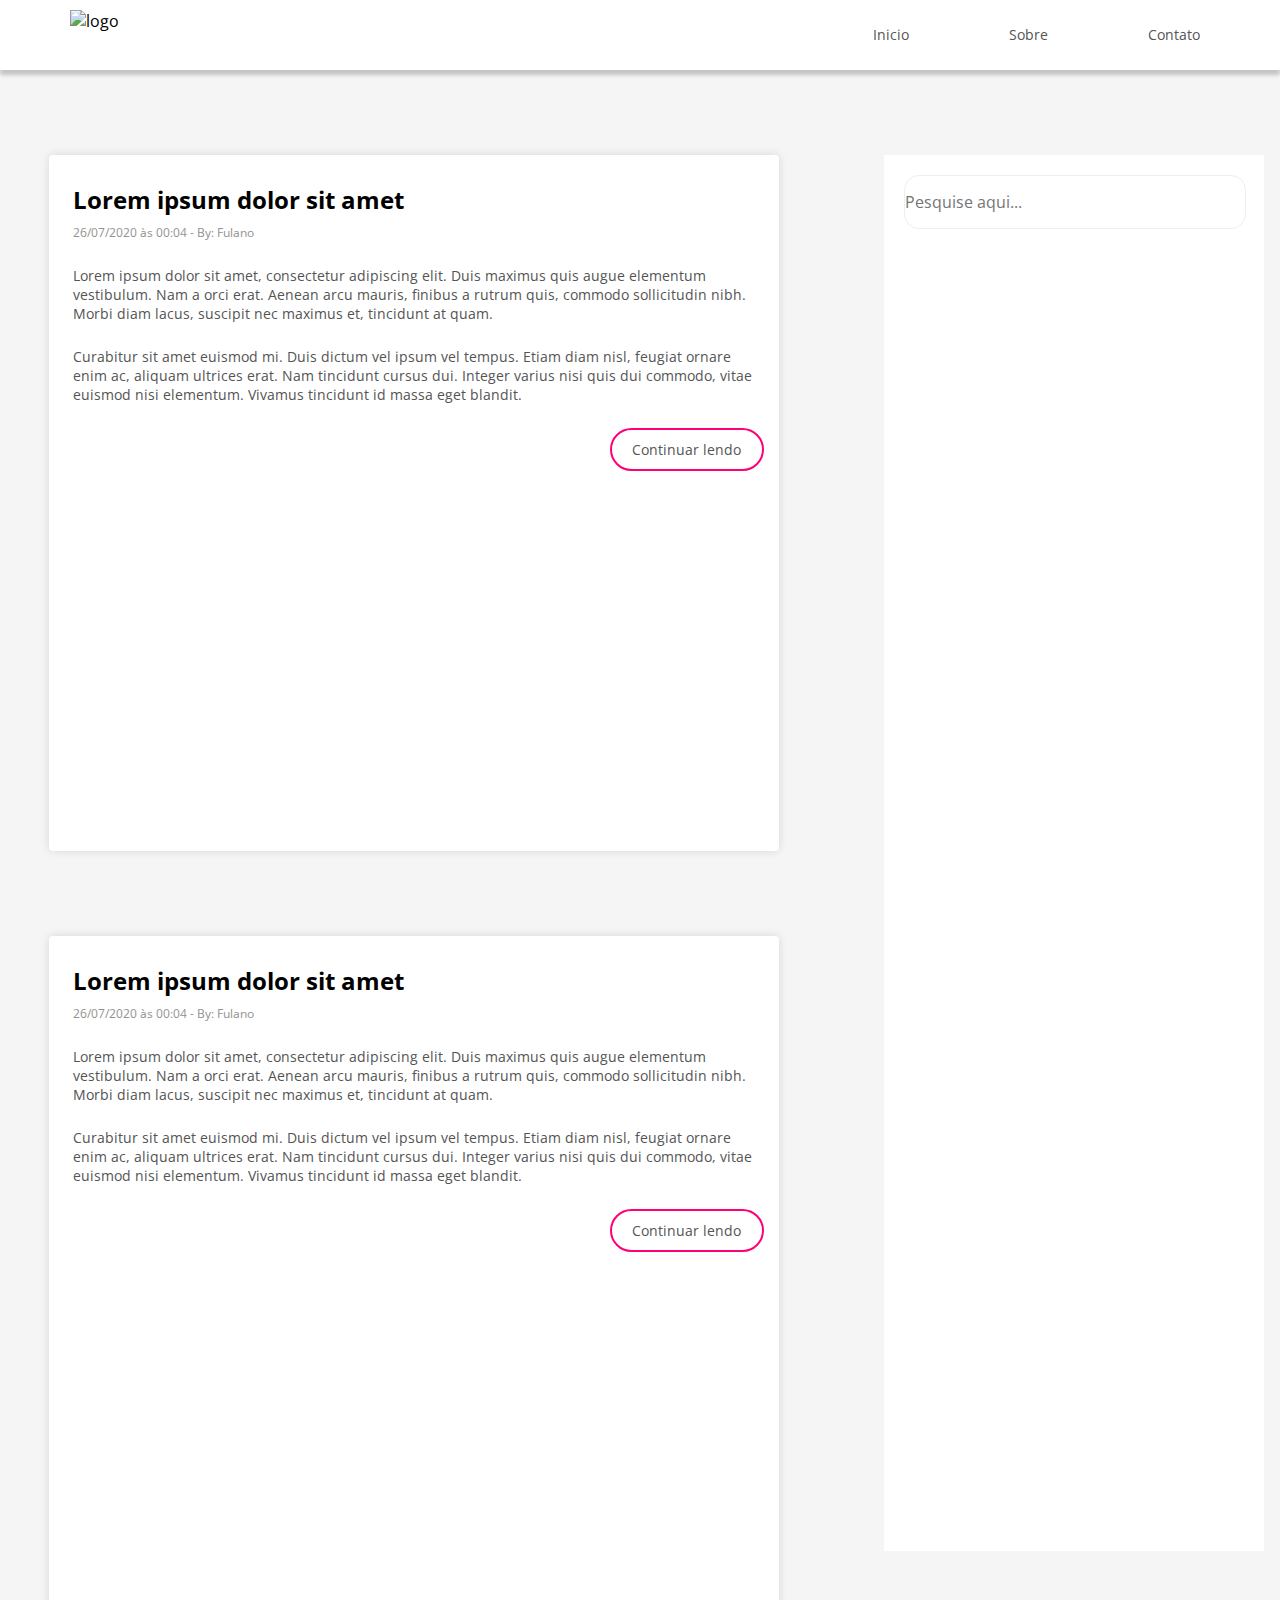
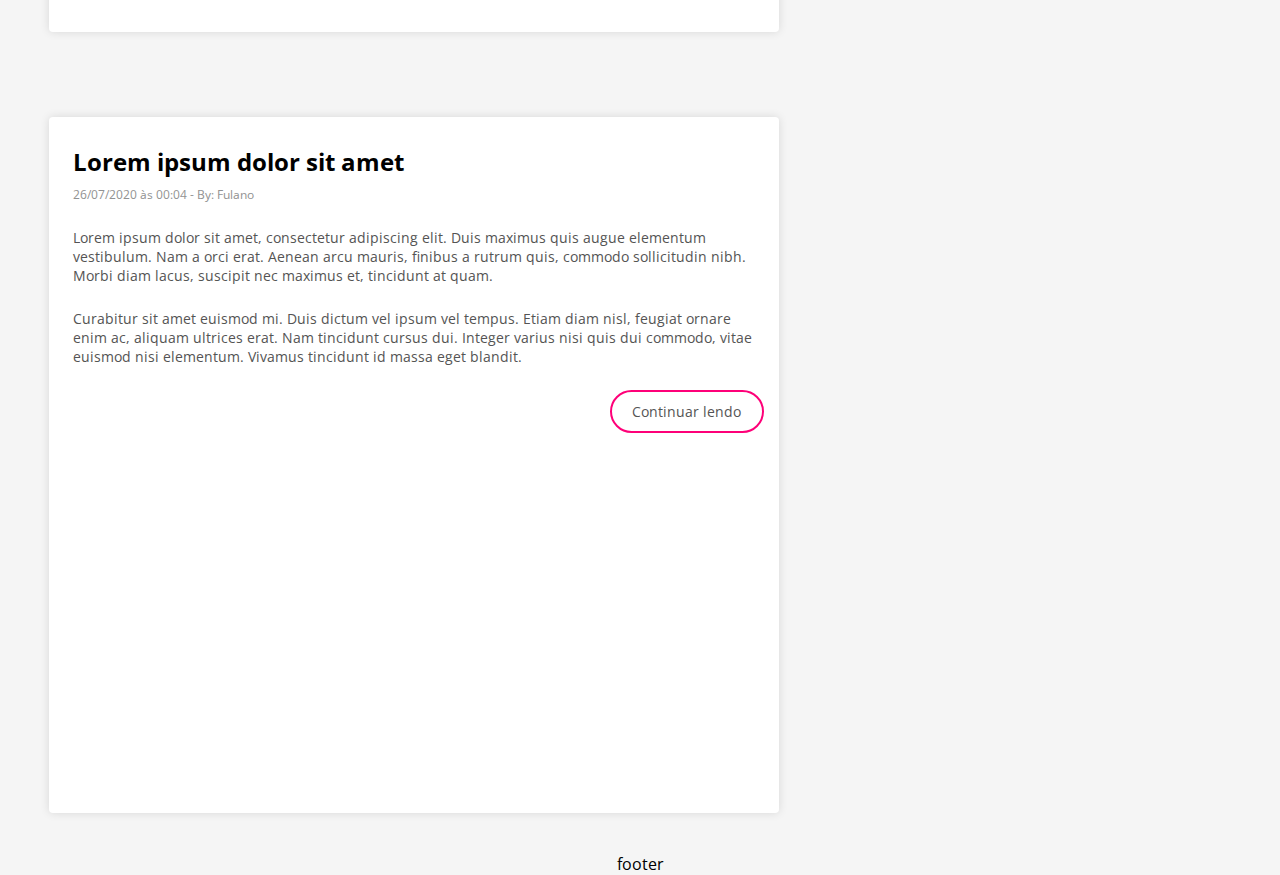
==== index.html @ a048533a "iniciado estrutura do index, criado cards" ====
<!DOCTYPE html>
<html lang="pt-br">
<head>
    <meta charset="UTF-8">
    <meta http-equiv="X-UA-Compatible" content="IE=edge">
    <meta name="viewport" content="width=device-width, initial-scale=1.0">
    <link rel="stylesheet" href="style.css">
    <title>logoipsum</title>
</head>
<body>
    <div class="topnav">
        <img src="./assets/logo.svg" alt="logo">
        <a href="./contato.html">Contato</a>
        <a href="./sobre.html">Sobre</a>
        <a href="./index.html">Inicio</a>
    </div>
    <div class="grid-container">
        <div class="card1">
            <h2>Lorem ipsum dolor sit amet</h2>
            <span>26/07/2020 às 00:04 - By: Fulano</span>
            <img src="./assets/pessoa.png" alt="">
            <p>Lorem ipsum dolor sit amet, consectetur adipiscing elit. 
                Duis maximus quis augue elementum vestibulum. Nam a orci erat. 
                Aenean arcu mauris, finibus a rutrum quis, commodo sollicitudin nibh. 
                Morbi diam lacus, suscipit nec maximus et, tincidunt at quam. </p>
            <p>Curabitur sit amet euismod mi. Duis dictum vel ipsum vel tempus. Etiam diam nisl, 
                feugiat ornare enim ac, aliquam ultrices erat. Nam tincidunt cursus dui. Integer 
                varius nisi quis dui commodo, vitae euismod nisi elementum. Vivamus tincidunt id massa eget blandit.
            </p>
            <button>Continuar lendo</button>
        </div>
        <div class="card2">
            <h2>Lorem ipsum dolor sit amet</h2>
            <span>26/07/2020 às 00:04 - By: Fulano</span>
            <img src="./assets/computador.png" alt="">
            <p>Lorem ipsum dolor sit amet, consectetur adipiscing elit. 
                Duis maximus quis augue elementum vestibulum. Nam a orci erat. 
                Aenean arcu mauris, finibus a rutrum quis, commodo sollicitudin nibh. 
                Morbi diam lacus, suscipit nec maximus et, tincidunt at quam. </p>
            <p>Curabitur sit amet euismod mi. Duis dictum vel ipsum vel tempus. Etiam diam nisl, 
                feugiat ornare enim ac, aliquam ultrices erat. Nam tincidunt cursus dui. Integer 
                varius nisi quis dui commodo, vitae euismod nisi elementum. Vivamus tincidunt id massa eget blandit.
            </p>
            <button>Continuar lendo</button>
        </div>
        <div class="card3">
            <h2>Lorem ipsum dolor sit amet</h2>
            <span>26/07/2020 às 00:04 - By: Fulano</span>
            <img src="./assets/pintura.png" alt="">
            <p>Lorem ipsum dolor sit amet, consectetur adipiscing elit. 
                Duis maximus quis augue elementum vestibulum. Nam a orci erat. 
                Aenean arcu mauris, finibus a rutrum quis, commodo sollicitudin nibh. 
                Morbi diam lacus, suscipit nec maximus et, tincidunt at quam. </p>
            <p>Curabitur sit amet euismod mi. Duis dictum vel ipsum vel tempus. Etiam diam nisl, 
                feugiat ornare enim ac, aliquam ultrices erat. Nam tincidunt cursus dui. Integer 
                varius nisi quis dui commodo, vitae euismod nisi elementum. Vivamus tincidunt id massa eget blandit.
            </p>
            <button>Continuar lendo</button>
        </div>
        <div class="cardlateral">
            <input class="pesquisa" type="text" placeholder="Pesquise aqui..." name="search">
        </div>
        <footer>
            footer
        </footer>
    </div>
</body>
</html>
---- style.css ----
@import url('https://fonts.googleapis.com/css2?family=Open+Sans:wght@300;400;600;700&display=swap');


body {
    font-family: 'Open Sans', sans-serif;
    background-color: #F5F5F5;
    margin: 0px;
}
input, button, submit { 
    border:none; 
    background: none;
	color: inherit;
	border: none;
	padding: 0;
	font: inherit;
	cursor: pointer;
	outline: inherit;

} 

.topnav {
    background-color: #fff;
    overflow: hidden;
    height: 70px;
    box-shadow: 0 5px 4px 0 rgba(0,0,0,.2);
    grid-area: navbar;
  }
  
  /* Style the links inside the navigation bar */
  .topnav a {
    float: right;
    color: #545454;
    text-align: center;
    padding: 25px 20px;
    margin-right: 60px;
    text-decoration: none;
    font-size: 14px;
  }
  
  /* Change the color of links on hover */
  .topnav a:hover {
    background-color: #FE0078;
    color: #fff;
  }
  
  /* Add a color to the active/current link */
  .topnav a.active {
    background-color: #4CAF50;
    color: white;
  }

  .topnav img {
    padding: 10px;
    margin-left: 60px;
  }


.grid-container {
    display: grid;
    gap: 40px;
    grid-template-areas:
      "navbar navbar navbar navbar"
      "card1 card1 card1 cardlateral"
      "card1 card1 card1 cardlateral"
      "card2 card2 card2 cardlateral"
      "card3 card3 card3 cardlateral"
      "footer footer footer footer";
    justify-items: center;
}
    .card1 { 
      grid-area: card1; 
      width: 730px;
      height: 696px;
      background-color: #fff;
      margin-top: 45px;
      border-radius: 4px;
      box-shadow: 0px 0px 10px rgba(0, 0, 0, 0.12);
    }
    .card1 h2 {
        margin-left: 24px;
        line-height: 50px;
        height: 25px;
        font-weight: 700;
        font-size: 24px;
    }
    .card1 span {
        margin-left: 24px;
        font-size: 12px;
        color: #929292;
    }
    .card1 p {
        margin: 24px;
        font-size: 14px;
        line-height: 19px;
        color: #545454;
    }
    .card1 img {
        margin-top: 14px;
    }
    .card1 button {
        float: right;
        border: 2px solid #FE0078;
        border-radius: 50px;
        color: #545454;
        font-size: 14px;
        padding: 10px;
        margin-right: 15px;
        width: 154px;
        height: 43px;
    }


    .card2 { 
        grid-area: card2; 
        width: 730px;
        height: 696px;
        background-color: #fff;
        margin-top: 45px;
        border-radius: 4px;
        box-shadow: 0px 0px 10px rgba(0, 0, 0, 0.12);
      }
      .card2 h2 {
          margin-left: 24px;
          line-height: 50px;
          height: 25px;
          font-weight: 700;
          font-size: 24px;
      }
      .card2 span {
          margin-left: 24px;
          font-size: 12px;
          color: #929292;
      }
      .card2 p {
          margin: 24px;
          font-size: 14px;
          line-height: 19px;
          color: #545454;
      }
      .card2 img {
          margin-top: 14px;
      }
      .card2 button {
        float: right;
        border: 2px solid #FE0078;
        border-radius: 50px;
        color: #545454;
        font-size: 14px;
        padding: 10px;
        margin-right: 15px;
        width: 154px;
        height: 43px;
    }


    .card3 { 
        grid-area: card3; 
        width: 730px;
        height: 696px;
        background-color: #fff;
        margin-top: 45px;
        border-radius: 4px;
        box-shadow: 0px 0px 10px rgba(0, 0, 0, 0.12);
      }
    .card3 h2 {
          margin-left: 24px;
          line-height: 50px;
          height: 25px;
          font-weight: 700;
          font-size: 24px;
      }
    .card3 span {
          margin-left: 24px;
          font-size: 12px;
          color: #929292;
      }
    .card3 p {
          margin: 24px;
          font-size: 14px;
          line-height: 19px;
          color: #545454;
      }
    .card3 img {
          margin-top: 14px;
      }
    .card3 button {
        float: right;
        border: 2px solid #FE0078;
        border-radius: 50px;
        color: #545454;
        font-size: 14px;
        padding: 10px;
        margin-right: 15px;
        width: 154px;
        height: 43px;
    } 


    .cardlateral { 
      grid-area: cardlateral;
      width: 380px;
      height: 1396px;
      background-color: #fff;
      margin-top: 45px;
    }

    .pesquisa {
        border-radius: 15px;
        border: 1px solid #EEEEEE;
        width: 340px;
        height: 52px;
        margin: 20px;

    }
    input[type="text"]:hover {
        border: 1px solid #FE0078;
    }
    input[type="text"]:focus {
        border: 1px solid #FE0078;
    }

footer {
    grid-area: footer;
}
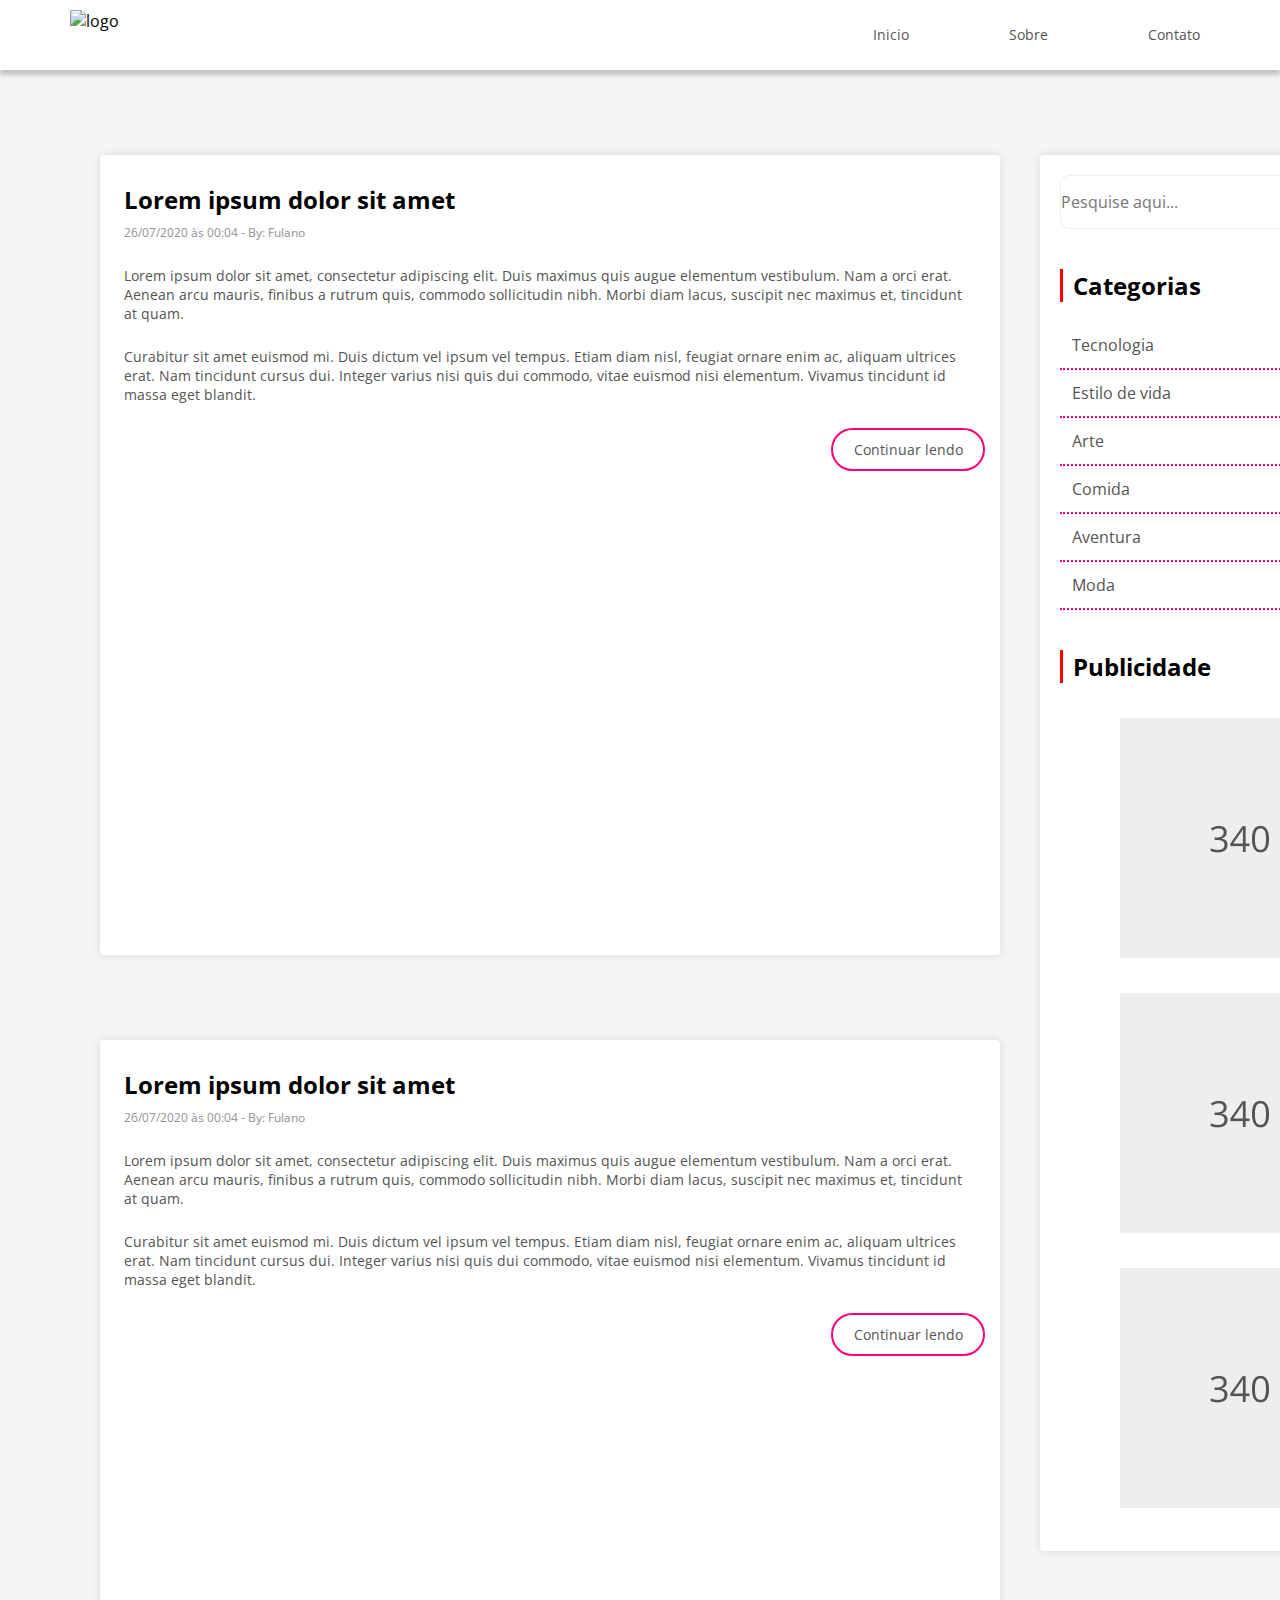
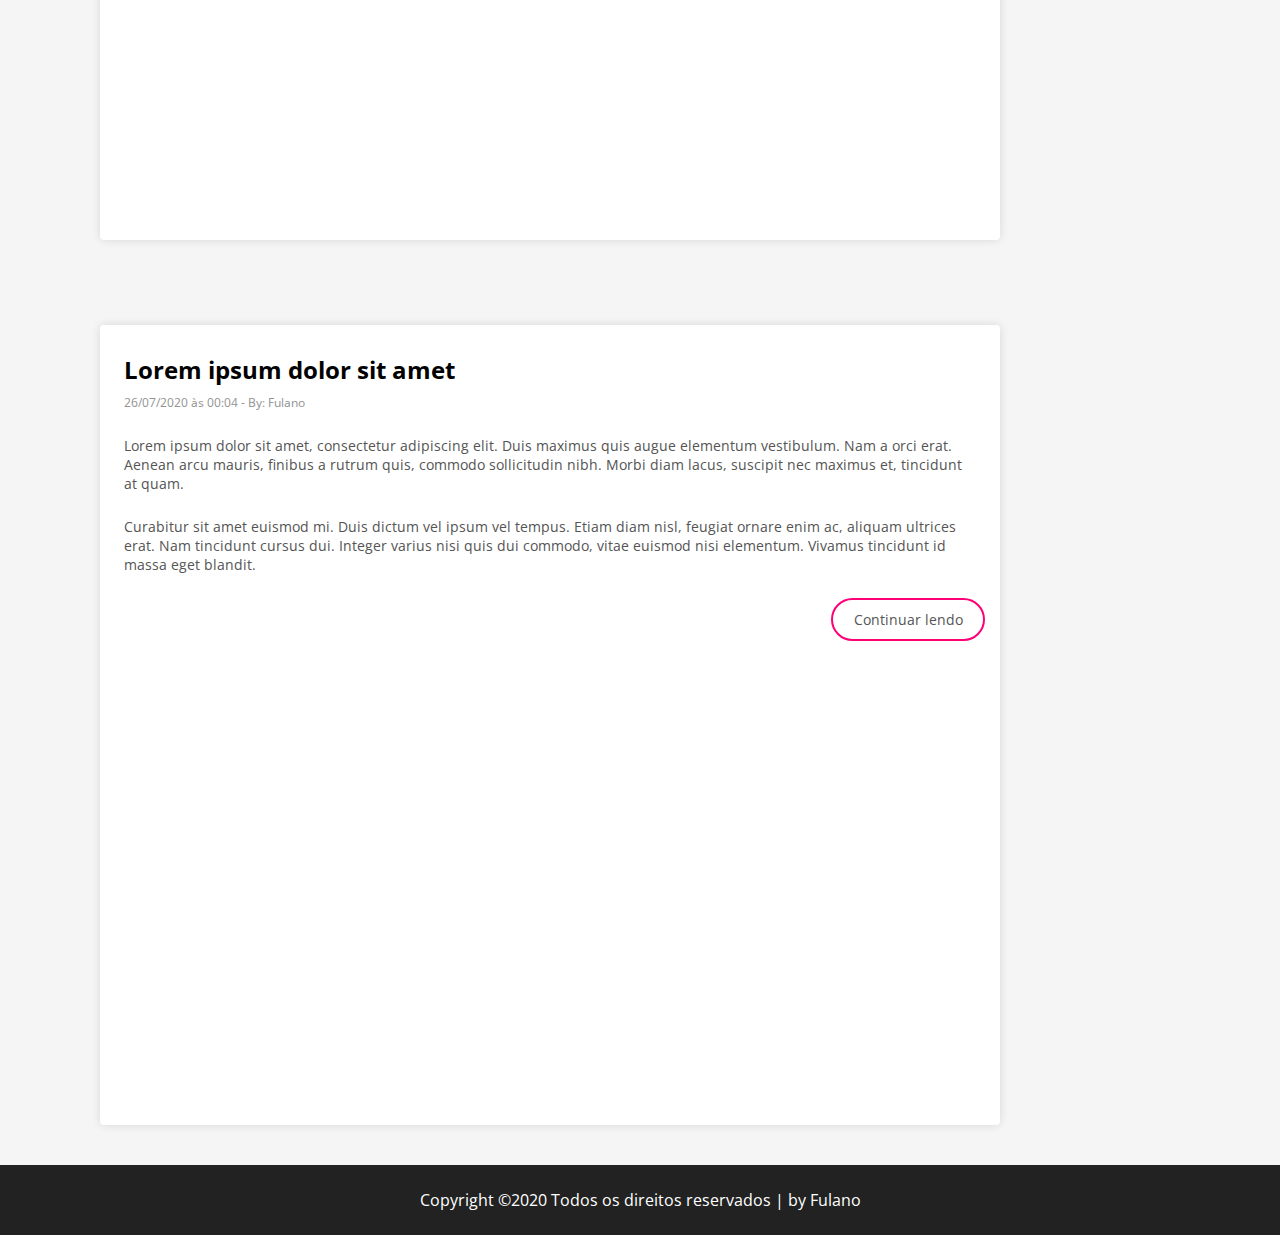
==== commit 28d91fb5: "finalizado home" ====
--- a/index.html
+++ b/index.html
@@ -59,10 +59,29 @@
         </div>
         <div class="cardlateral">
             <input class="pesquisa" type="text" placeholder="Pesquise aqui..." name="search">
+            <div class="categoriaTitulo">
+                <h2>Categorias</h2>
+            </div>    
+            <div class="vertical-menu">
+                <a href="#">Tecnologia<span>25</span></a>
+                <a href="#">Estilo de vida<span>8</span></a>
+                <a href="#">Arte<span>2</span></a>
+                <a href="#">Comida<span>12</span></a>
+                <a href="#">Aventura<span>9</span></a>
+                <a href="#">Moda <span>12</span></a> 
+            </div>
+            <div class="publicidadeTitulo">
+                <h2>Publicidade</h2>
+            </div>
+            <div class="publicidades">
+                <img src="./assets/AD.png">
+                <img src="./assets/AD.png">
+                <img src="./assets/AD.png">
+            </div>
         </div>
-        <footer>
-            footer
-        </footer>
     </div>
+    <footer>
+        <span>Copyright ©2020 Todos os direitos reservados | by Fulano</span>
+    </footer>
 </body>
 </html>--- a/style.css
+++ b/style.css
@@ -26,7 +26,6 @@
     grid-area: navbar;
   }
   
-  /* Style the links inside the navigation bar */
   .topnav a {
     float: right;
     color: #545454;
@@ -37,18 +36,10 @@
     font-size: 14px;
   }
   
-  /* Change the color of links on hover */
   .topnav a:hover {
-    background-color: #FE0078;
-    color: #fff;
+    color: #FE0078;
   }
   
-  /* Add a color to the active/current link */
-  .topnav a.active {
-    background-color: #4CAF50;
-    color: white;
-  }
-
   .topnav img {
     padding: 10px;
     margin-left: 60px;
@@ -66,15 +57,19 @@
       "card3 card3 card3 cardlateral"
       "footer footer footer footer";
     justify-items: center;
+    margin-left: 100px;
 }
     .card1 { 
       grid-area: card1; 
-      width: 730px;
-      height: 696px;
+      width: 900px;
+      height: 800px;
       background-color: #fff;
       margin-top: 45px;
       border-radius: 4px;
       box-shadow: 0px 0px 10px rgba(0, 0, 0, 0.12);
+    }
+    .card1 img {
+        width: 900px;
     }
     .card1 h2 {
         margin-left: 24px;
@@ -108,17 +103,24 @@
         width: 154px;
         height: 43px;
     }
+    .card1 button:hover {
+        background-color: #FE0078;
+        color: #fff;
+    }
 
 
     .card2 { 
         grid-area: card2; 
-        width: 730px;
-        height: 696px;
+        width: 900px;
+        height: 800px;
         background-color: #fff;
         margin-top: 45px;
         border-radius: 4px;
         box-shadow: 0px 0px 10px rgba(0, 0, 0, 0.12);
       }
+      .card2 img {
+        width: 900px;
+    }
       .card2 h2 {
           margin-left: 24px;
           line-height: 50px;
@@ -151,17 +153,24 @@
         width: 154px;
         height: 43px;
     }
+    .card2 button:hover {
+        background-color: #FE0078;
+        color: #fff;
+    }
 
 
     .card3 { 
         grid-area: card3; 
-        width: 730px;
-        height: 696px;
+        width: 900px;
+        height: 800px;
         background-color: #fff;
         margin-top: 45px;
         border-radius: 4px;
         box-shadow: 0px 0px 10px rgba(0, 0, 0, 0.12);
       }
+      .card3 img {
+        width: 900px;
+    }
     .card3 h2 {
           margin-left: 24px;
           line-height: 50px;
@@ -194,23 +203,29 @@
         width: 154px;
         height: 43px;
     } 
+    .card3 button:hover {
+        background-color: #FE0078;
+        color: #fff;
+    }
 
 
     .cardlateral { 
       grid-area: cardlateral;
-      width: 380px;
+      width: 500px;
       height: 1396px;
       background-color: #fff;
       margin-top: 45px;
+      margin-right: 100px;
+      border-radius: 4px;
+      box-shadow: 0px 0px 10px rgba(0, 0, 0, 0.12);
     }
 
     .pesquisa {
-        border-radius: 15px;
+        border-radius: 10px;
         border: 1px solid #EEEEEE;
-        width: 340px;
+        width: 460px;
         height: 52px;
         margin: 20px;
-
     }
     input[type="text"]:hover {
         border: 1px solid #FE0078;
@@ -218,7 +233,53 @@
     input[type="text"]:focus {
         border: 1px solid #FE0078;
     }
+    .categoriaTitulo {
+        border-left: 3px solid #ff0000;
+        margin: 20px;
+      }
+    .categoriaTitulo h2 {
+        margin: 10px;
+    }  
+    
+      .vertical-menu {
+        margin: 20px;
+        margin-bottom: 40px;
+      }
+      
+      .vertical-menu a {
+        color: #545454;
+        display: block;
+        padding: 12px;
+        text-decoration: none;
+        border-bottom: 2px dotted #FE0078;
+      }
+      
+      .vertical-menu a:hover {
+        color: #FE0078;
+      }
+      .vertical-menu span {
+        float: right;
+      }
+
+    .publicidadeTitulo {
+        border-left: 3px solid #ff0000;
+        margin: 20px;
+      }
+      .publicidadeTitulo h2 {
+        margin: 10px;
+      }
+    .publicidades img{
+        margin: 15px 80px;
+    }
+
 
 footer {
     grid-area: footer;
+    color: #fff;
+    background-color: #222222;
+    width:100%;
+    height: 70px;
+    display: flex;
+    align-items: center;
+    justify-content: center;
 }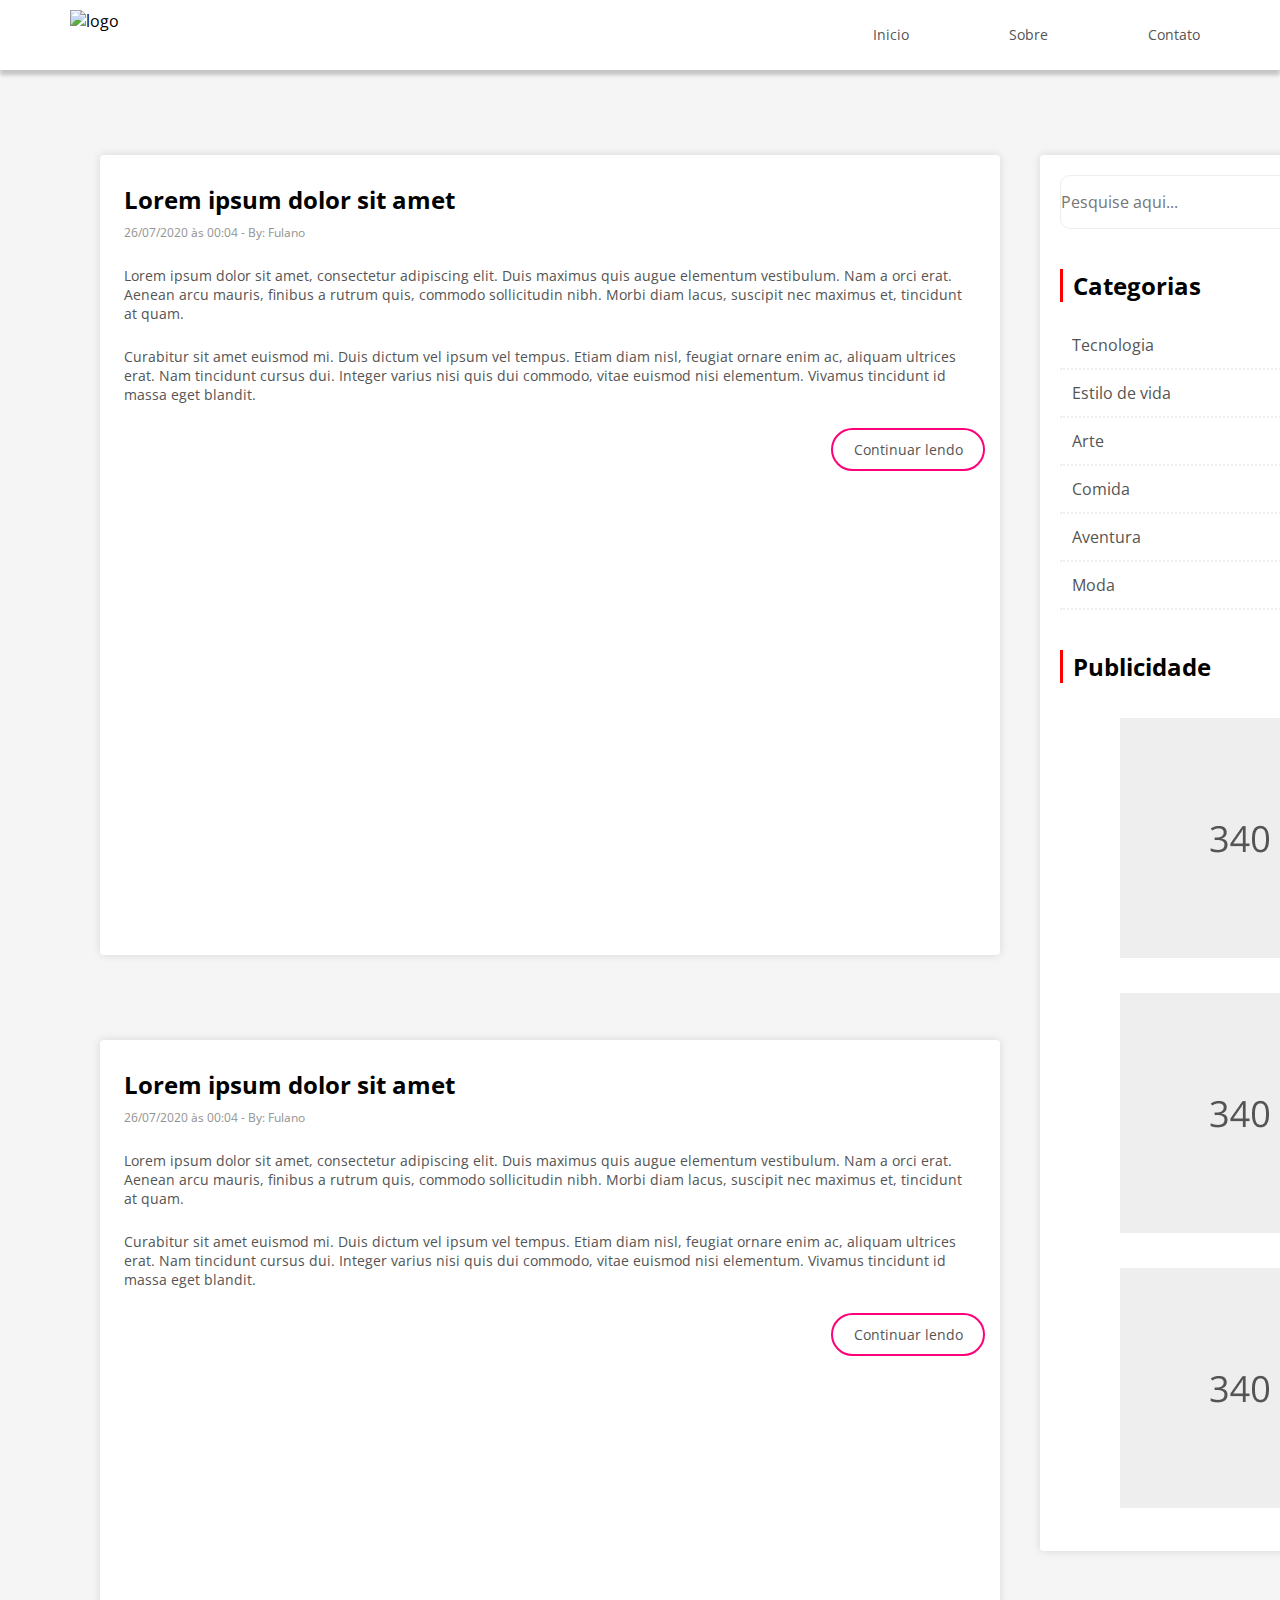
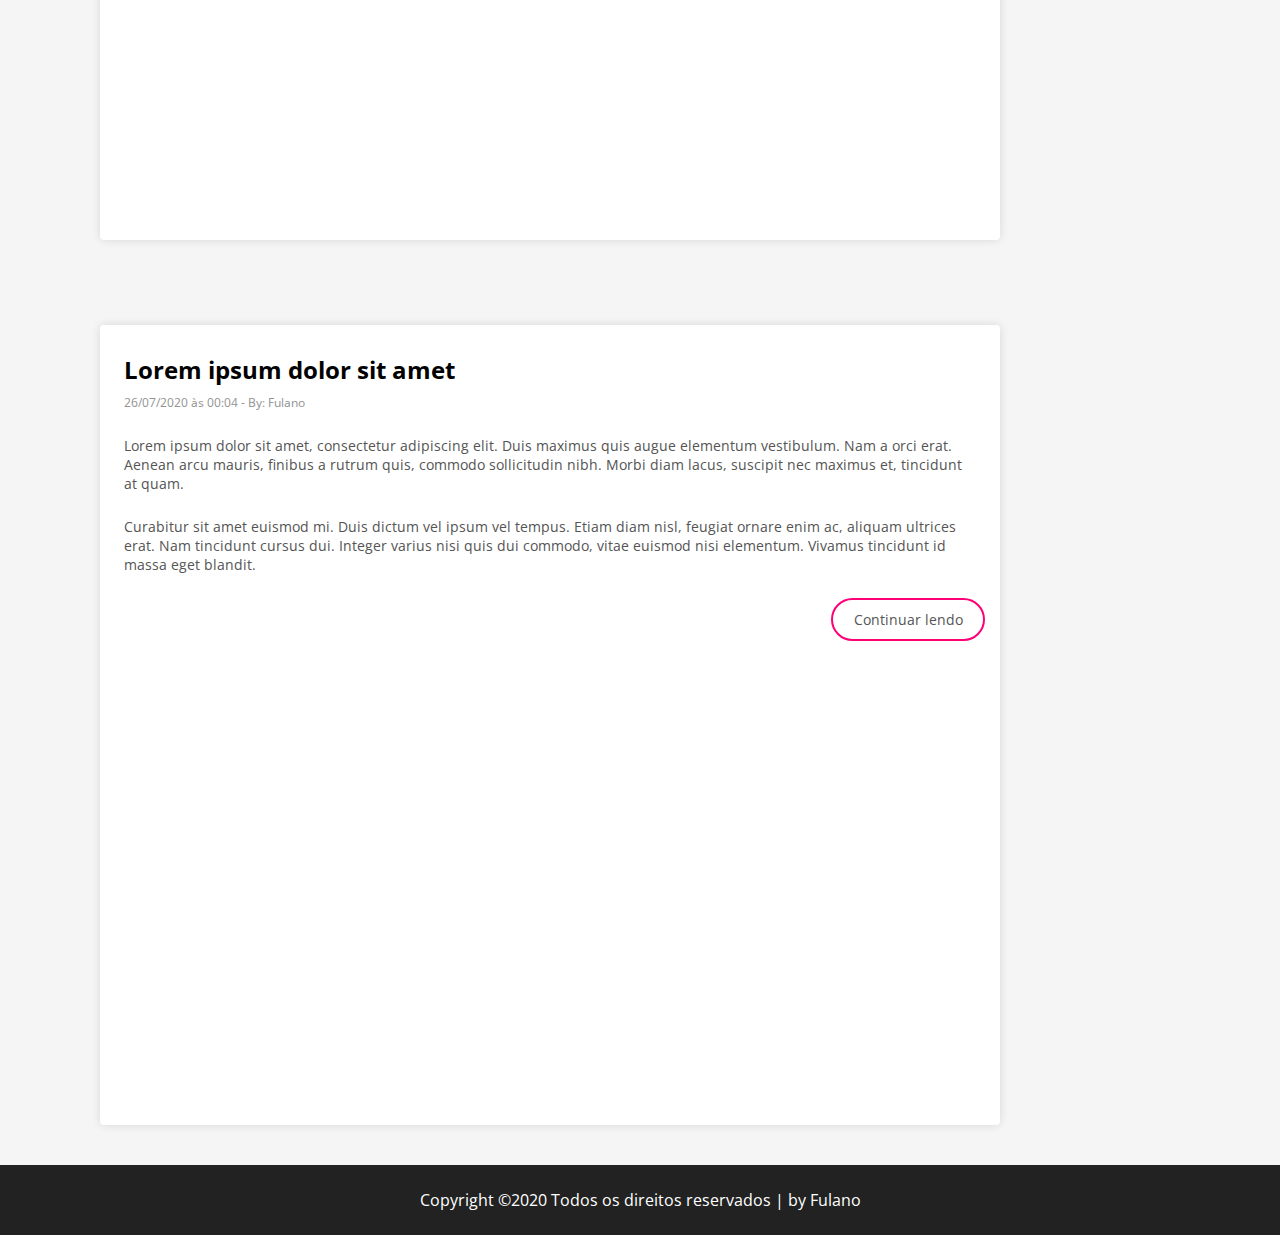
==== commit 6d2f9408: "finalizado pagina de post" ====
--- a/index.html
+++ b/index.html
@@ -27,7 +27,9 @@
                 feugiat ornare enim ac, aliquam ultrices erat. Nam tincidunt cursus dui. Integer 
                 varius nisi quis dui commodo, vitae euismod nisi elementum. Vivamus tincidunt id massa eget blandit.
             </p>
-            <button>Continuar lendo</button>
+            <form action="./post.html">
+                <button>Continuar lendo</button>
+            </form>
         </div>
         <div class="card2">
             <h2>Lorem ipsum dolor sit amet</h2>
--- a/style.css
+++ b/style.css
@@ -59,227 +59,228 @@
     justify-items: center;
     margin-left: 100px;
 }
-    .card1 { 
-      grid-area: card1; 
-      width: 900px;
-      height: 800px;
-      background-color: #fff;
-      margin-top: 45px;
-      border-radius: 4px;
-      box-shadow: 0px 0px 10px rgba(0, 0, 0, 0.12);
-    }
-    .card1 img {
-        width: 900px;
-    }
-    .card1 h2 {
-        margin-left: 24px;
-        line-height: 50px;
-        height: 25px;
-        font-weight: 700;
-        font-size: 24px;
-    }
-    .card1 span {
-        margin-left: 24px;
-        font-size: 12px;
-        color: #929292;
-    }
-    .card1 p {
-        margin: 24px;
-        font-size: 14px;
-        line-height: 19px;
-        color: #545454;
-    }
-    .card1 img {
+.card1 { 
+  grid-area: card1; 
+  width: 900px;
+  height: 800px;
+  background-color: #fff;
+  margin-top: 45px;
+  border-radius: 4px;
+  box-shadow: 0px 0px 10px rgba(0, 0, 0, 0.12);
+}
+.card1 img {
+    width: 900px;
+}
+.card1 h2 {
+    margin-left: 24px;
+    line-height: 50px;
+    height: 25px;
+    font-weight: 700;
+    font-size: 24px;
+}
+.card1 span {
+    margin-left: 24px;
+    font-size: 12px;
+    color: #929292;
+}
+.card1 p {
+    margin: 24px;
+    font-size: 14px;
+    line-height: 19px;
+    color: #545454;
+}
+.card1 img {
+    margin-top: 14px;
+}
+.card1 button {
+    float: right;
+    border: 2px solid #FE0078;
+    border-radius: 50px;
+    color: #545454;
+    font-size: 14px;
+    padding: 10px;
+    margin-right: 15px;
+    width: 154px;
+    height: 43px;
+}
+.card1 button:hover {
+    background-color: #FE0078;
+    color: #fff;
+}
+
+
+.card2 { 
+    grid-area: card2; 
+    width: 900px;
+    height: 800px;
+    background-color: #fff;
+    margin-top: 45px;
+    border-radius: 4px;
+    box-shadow: 0px 0px 10px rgba(0, 0, 0, 0.12);
+  }
+  .card2 img {
+    width: 900px;
+}
+  .card2 h2 {
+      margin-left: 24px;
+      line-height: 50px;
+      height: 25px;
+      font-weight: 700;
+      font-size: 24px;
+  }
+  .card2 span {
+      margin-left: 24px;
+      font-size: 12px;
+      color: #929292;
+  }
+  .card2 p {
+      margin: 24px;
+      font-size: 14px;
+      line-height: 19px;
+      color: #545454;
+  }
+  .card2 img {
+      margin-top: 14px;
+  }
+  .card2 button {
+  float: right;
+  border: 2px solid #FE0078;
+  border-radius: 50px;
+  color: #545454;
+  font-size: 14px;
+  padding: 10px;
+  margin-right: 15px;
+  width: 154px;
+  height: 43px;
+}
+  .card2 button:hover {
+    background-color: #FE0078;
+    color: #fff;
+  }
+
+
+.card3 { 
+  grid-area: card3; 
+  width: 900px;
+  height: 800px;
+  background-color: #fff;
+  margin-top: 45px;
+  border-radius: 4px;
+  box-shadow: 0px 0px 10px rgba(0, 0, 0, 0.12);
+  }
+  .card3 img {
+    width: 900px;
+}
+  .card3 h2 {
+    margin-left: 24px;
+    line-height: 50px;
+    height: 25px;
+    font-weight: 700;
+    font-size: 24px;
+    }
+  .card3 span {
+    margin-left: 24px;
+    font-size: 12px;
+    color: #929292;
+    }
+  .card3 p {
+    margin: 24px;
+    font-size: 14px;
+    line-height: 19px;
+    color: #545454;
+    }
+  .card3 img {
         margin-top: 14px;
     }
-    .card1 button {
-        float: right;
-        border: 2px solid #FE0078;
-        border-radius: 50px;
-        color: #545454;
-        font-size: 14px;
-        padding: 10px;
-        margin-right: 15px;
-        width: 154px;
-        height: 43px;
-    }
-    .card1 button:hover {
-        background-color: #FE0078;
-        color: #fff;
-    }
-
-
-    .card2 { 
-        grid-area: card2; 
-        width: 900px;
-        height: 800px;
-        background-color: #fff;
-        margin-top: 45px;
-        border-radius: 4px;
-        box-shadow: 0px 0px 10px rgba(0, 0, 0, 0.12);
-      }
-      .card2 img {
-        width: 900px;
-    }
-      .card2 h2 {
-          margin-left: 24px;
-          line-height: 50px;
-          height: 25px;
-          font-weight: 700;
-          font-size: 24px;
-      }
-      .card2 span {
-          margin-left: 24px;
-          font-size: 12px;
-          color: #929292;
-      }
-      .card2 p {
-          margin: 24px;
-          font-size: 14px;
-          line-height: 19px;
-          color: #545454;
-      }
-      .card2 img {
-          margin-top: 14px;
-      }
-      .card2 button {
-        float: right;
-        border: 2px solid #FE0078;
-        border-radius: 50px;
-        color: #545454;
-        font-size: 14px;
-        padding: 10px;
-        margin-right: 15px;
-        width: 154px;
-        height: 43px;
-    }
-    .card2 button:hover {
-        background-color: #FE0078;
-        color: #fff;
-    }
-
-
-    .card3 { 
-        grid-area: card3; 
-        width: 900px;
-        height: 800px;
-        background-color: #fff;
-        margin-top: 45px;
-        border-radius: 4px;
-        box-shadow: 0px 0px 10px rgba(0, 0, 0, 0.12);
-      }
-      .card3 img {
-        width: 900px;
-    }
-    .card3 h2 {
-          margin-left: 24px;
-          line-height: 50px;
-          height: 25px;
-          font-weight: 700;
-          font-size: 24px;
-      }
-    .card3 span {
-          margin-left: 24px;
-          font-size: 12px;
-          color: #929292;
-      }
-    .card3 p {
-          margin: 24px;
-          font-size: 14px;
-          line-height: 19px;
-          color: #545454;
-      }
-    .card3 img {
-          margin-top: 14px;
-      }
-    .card3 button {
-        float: right;
-        border: 2px solid #FE0078;
-        border-radius: 50px;
-        color: #545454;
-        font-size: 14px;
-        padding: 10px;
-        margin-right: 15px;
-        width: 154px;
-        height: 43px;
-    } 
-    .card3 button:hover {
-        background-color: #FE0078;
-        color: #fff;
-    }
-
-
-    .cardlateral { 
-      grid-area: cardlateral;
-      width: 500px;
-      height: 1396px;
-      background-color: #fff;
-      margin-top: 45px;
-      margin-right: 100px;
-      border-radius: 4px;
-      box-shadow: 0px 0px 10px rgba(0, 0, 0, 0.12);
-    }
-
-    .pesquisa {
-        border-radius: 10px;
-        border: 1px solid #EEEEEE;
-        width: 460px;
-        height: 52px;
-        margin: 20px;
-    }
-    input[type="text"]:hover {
-        border: 1px solid #FE0078;
-    }
-    input[type="text"]:focus {
-        border: 1px solid #FE0078;
-    }
-    .categoriaTitulo {
-        border-left: 3px solid #ff0000;
-        margin: 20px;
-      }
-    .categoriaTitulo h2 {
-        margin: 10px;
-    }  
-    
-      .vertical-menu {
-        margin: 20px;
-        margin-bottom: 40px;
-      }
-      
-      .vertical-menu a {
-        color: #545454;
-        display: block;
-        padding: 12px;
-        text-decoration: none;
-        border-bottom: 2px dotted #FE0078;
-      }
-      
-      .vertical-menu a:hover {
-        color: #FE0078;
-      }
-      .vertical-menu span {
-        float: right;
-      }
-
-    .publicidadeTitulo {
-        border-left: 3px solid #ff0000;
-        margin: 20px;
-      }
-      .publicidadeTitulo h2 {
-        margin: 10px;
-      }
-    .publicidades img{
-        margin: 15px 80px;
-    }
+  .card3 button {
+    float: right;
+    border: 2px solid #FE0078;
+    border-radius: 50px;
+    color: #545454;
+    font-size: 14px;
+    padding: 10px;
+    margin-right: 15px;
+    width: 154px;
+    height: 43px;
+  } 
+  .card3 button:hover {
+    background-color: #FE0078;
+    color: #fff;
+  }
+
+
+.cardlateral { 
+  grid-area: cardlateral;
+  width: 500px;
+  height: 1396px;
+  background-color: #fff;
+  margin-top: 45px;
+  margin-right: 100px;
+  border-radius: 4px;
+  box-shadow: 0px 0px 10px rgba(0, 0, 0, 0.12);
+}
+
+.pesquisa {
+  border-radius: 10px;
+  border: 1px solid #EEEEEE;
+  width: 460px;
+  height: 52px;
+  margin: 20px;
+}
+input[type="text"]:hover {
+    border: 1px solid #FE0078;
+}
+input[type="text"]:focus {
+    border: 1px solid #FE0078;
+}
+.categoriaTitulo {
+    border-left: 3px solid #ff0000;
+    margin: 20px;
+  }
+.categoriaTitulo h2 {
+    margin: 10px;
+}  
+
+  .vertical-menu {
+    margin: 20px;
+    margin-bottom: 40px;
+  }
+  
+  .vertical-menu a {
+    color: #545454;
+    display: block;
+    padding: 12px;
+    text-decoration: none;
+    border-bottom: 2px dotted #EEEEEE;
+  }
+  
+  .vertical-menu a:hover {
+    color: #FE0078;
+    border-bottom: 2px dotted #FE0078;
+  }
+  .vertical-menu span {
+    float: right;
+  }
+
+.publicidadeTitulo {
+  border-left: 3px solid #ff0000;
+  margin: 20px;
+  }
+.publicidadeTitulo h2 {
+  margin: 10px;
+}
+.publicidades img{
+  margin: 15px 80px;
+}
 
 
 footer {
-    grid-area: footer;
-    color: #fff;
-    background-color: #222222;
-    width:100%;
-    height: 70px;
-    display: flex;
-    align-items: center;
-    justify-content: center;
+  grid-area: footer;
+  color: #fff;
+  background-color: #222222;
+  width:100%;
+  height: 70px;
+  display: flex;
+  align-items: center;
+  justify-content: center;
 }